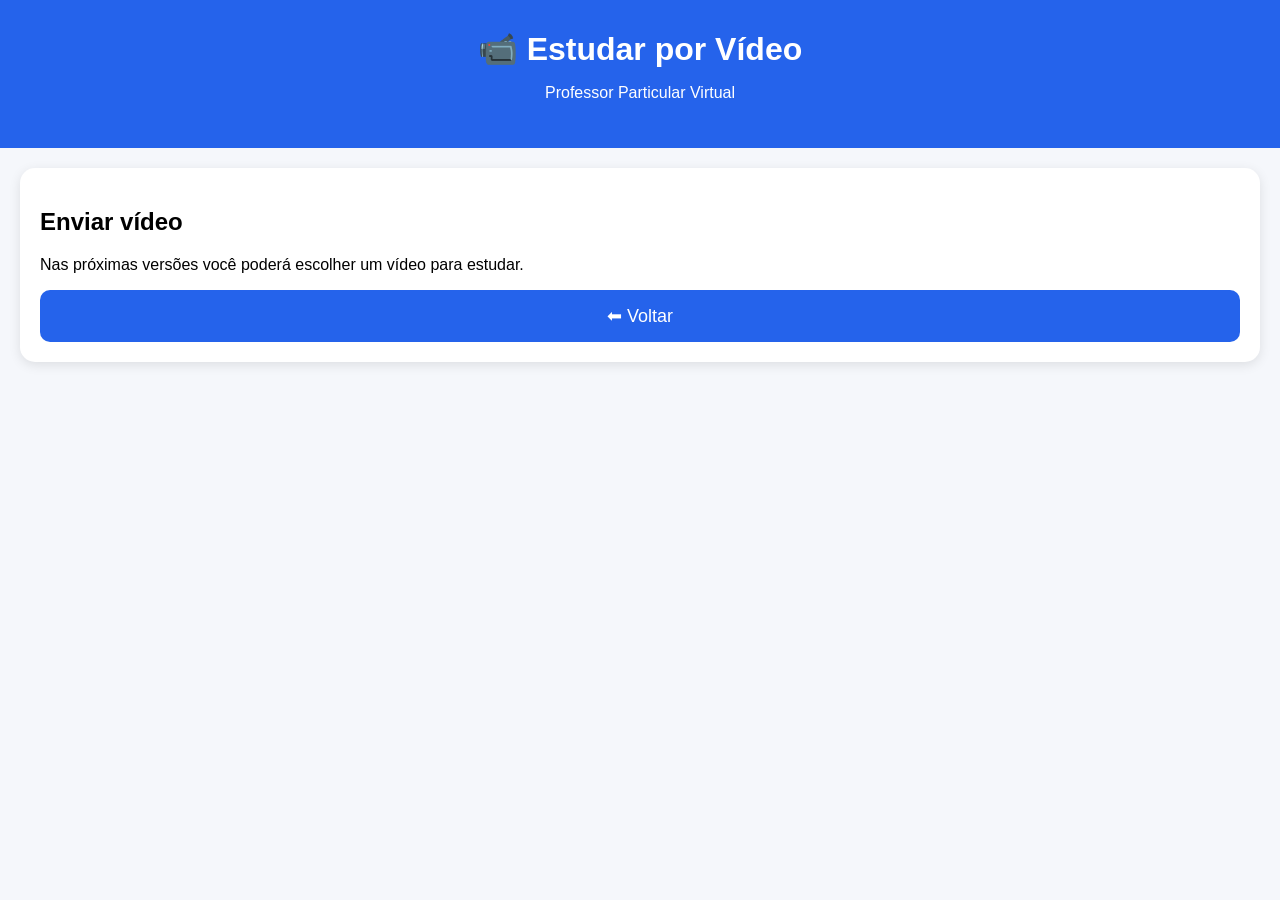
==== pages/estudar.html @ 591b7277 "Primeira página de estudos" ====
<!DOCTYPE html>
<html lang="pt-BR">

<head>

<meta charset="UTF-8">

<meta name="viewport" content="width=device-width, initial-scale=1">

<title>Estudar</title>

<link rel="stylesheet" href="../style.css">

</head>

<body>

<header>

<h1>📹 Estudar por Vídeo</h1>

<p>Professor Particular Virtual</p>

</header>

<main>

<section class="card">

<h2>Enviar vídeo</h2>

<p>Nas próximas versões você poderá escolher um vídeo para estudar.</p>

<button id="voltar">⬅ Voltar</button>

</section>

</main>

<script>

document.getElementById("voltar").onclick=function(){

window.location="../index.html";

}

</script>

</body>

</html>
---- style.css ----
body{
    margin:0;
    padding:0;
    background:#f5f7fb;
    font-family:Arial, Helvetica, sans-serif;
}

header{
    background:#2563eb;
    color:white;
    text-align:center;
    padding:30px;
}

header h1{
    margin:0;
}

main{
    padding:20px;
}

.card{
    background:white;
    border-radius:15px;
    padding:20px;
    margin-bottom:20px;
    box-shadow:0 3px 12px rgba(0,0,0,.1);
}

button{
    width:100%;
    padding:15px;
    border:none;
    border-radius:10px;
    background:#2563eb;
    color:white;
    font-size:18px;
}

button:hover{
    background:#1d4ed8;
}

footer{
    text-align:center;
    color:#666;
    padding:20px;
}
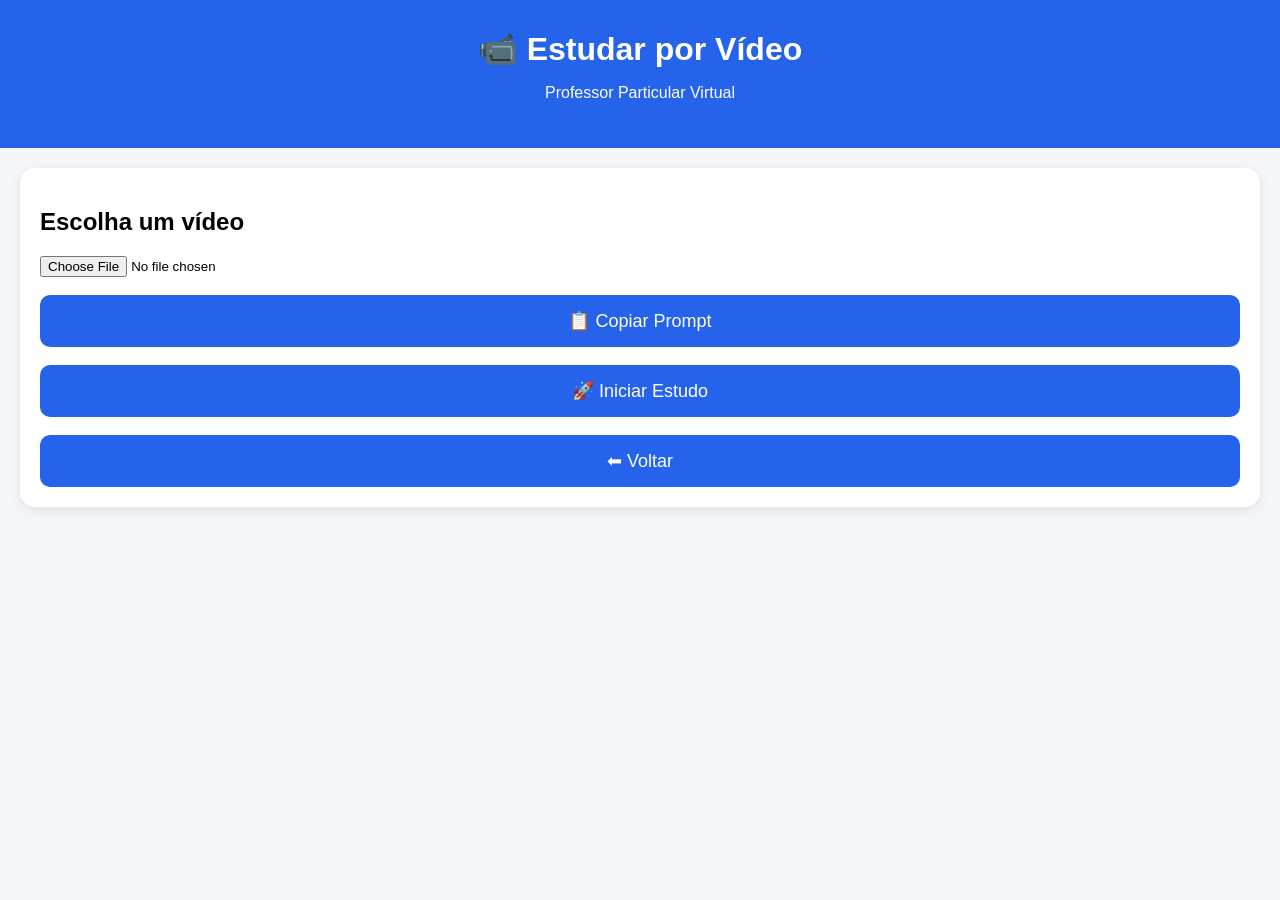
==== commit 5a80a6e5: "Nova tela de estudo" ====
--- a/pages/estudar.html
+++ b/pages/estudar.html
@@ -1,51 +1,53 @@
 <!DOCTYPE html>
 <html lang="pt-BR">
-
 <head>
-
 <meta charset="UTF-8">
-
 <meta name="viewport" content="width=device-width, initial-scale=1">
-
-<title>Estudar</title>
-
+<title>Estudar por Vídeo</title>
 <link rel="stylesheet" href="../style.css">
-
 </head>
 
 <body>
 
 <header>
-
 <h1>📹 Estudar por Vídeo</h1>
-
 <p>Professor Particular Virtual</p>
-
 </header>
 
 <main>
 
 <section class="card">
 
-<h2>Enviar vídeo</h2>
+<h2>Escolha um vídeo</h2>
 
-<p>Nas próximas versões você poderá escolher um vídeo para estudar.</p>
+<input
+type="file"
+accept="video/*"
+id="video">
 
-<button id="voltar">⬅ Voltar</button>
+<br><br>
+
+<button id="copiar">
+📋 Copiar Prompt
+</button>
+
+<br><br>
+
+<button id="iniciar">
+🚀 Iniciar Estudo
+</button>
+
+<br><br>
+
+<button onclick="window.location='../index.html'">
+⬅ Voltar
+</button>
 
 </section>
 
 </main>
 
-<script>
-
-document.getElementById("voltar").onclick=function(){
-
-window.location="../index.html";
-
-}
-
-</script>
+<script src="../js/estudar.js"></script>
 
 </body>
 
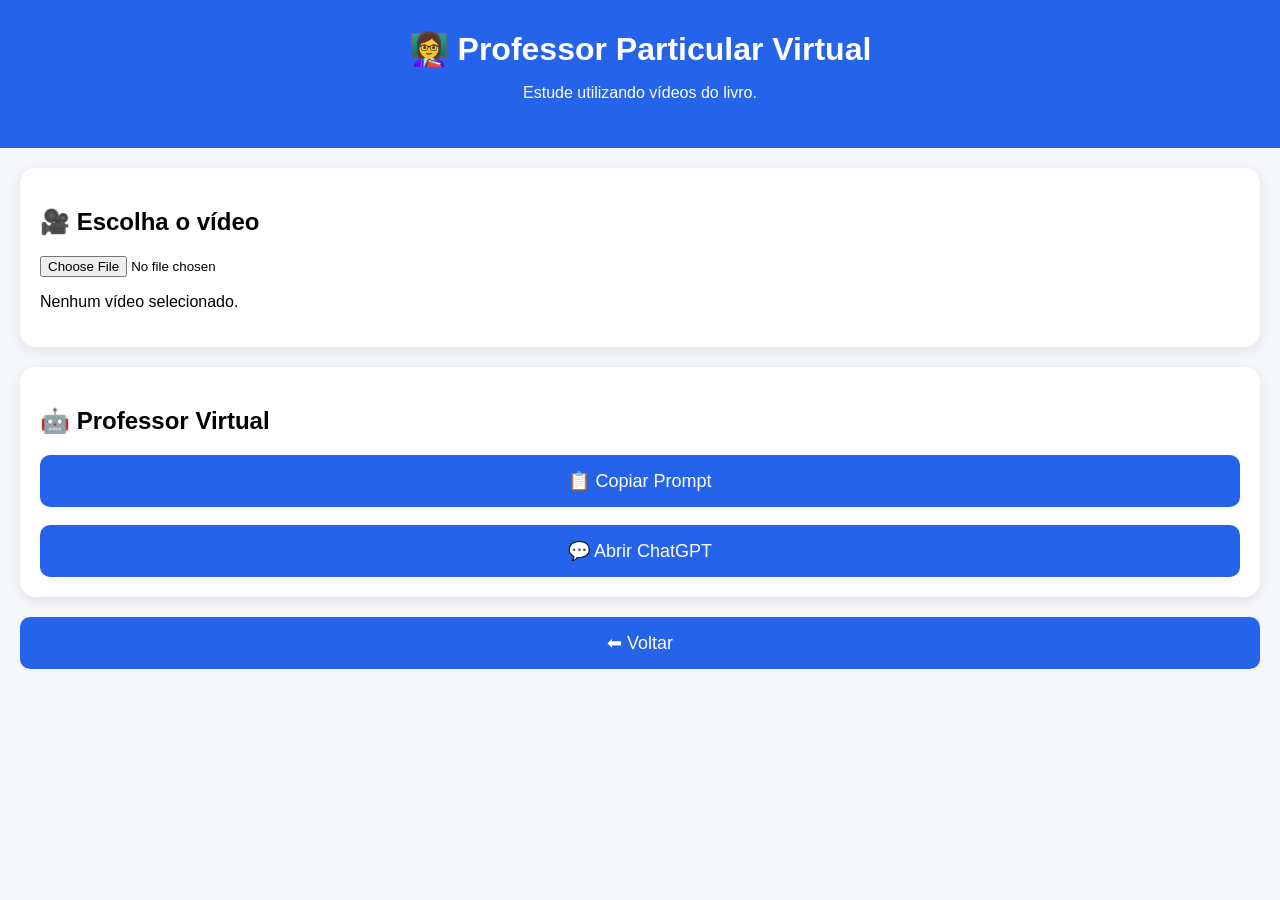
==== commit 59ee4962: "Nova tela Professor Particular Virtual" ====
--- a/pages/estudar.html
+++ b/pages/estudar.html
@@ -1,49 +1,72 @@
 <!DOCTYPE html>
 <html lang="pt-BR">
+
 <head>
+
 <meta charset="UTF-8">
+
 <meta name="viewport" content="width=device-width, initial-scale=1">
-<title>Estudar por Vídeo</title>
+
+<title>Professor Particular Virtual</title>
+
 <link rel="stylesheet" href="../style.css">
+
 </head>
 
 <body>
 
 <header>
-<h1>📹 Estudar por Vídeo</h1>
-<p>Professor Particular Virtual</p>
+
+<h1>👩‍🏫 Professor Particular Virtual</h1>
+
+<p>Estude utilizando vídeos do livro.</p>
+
 </header>
 
 <main>
 
 <section class="card">
 
-<h2>Escolha um vídeo</h2>
+<h2>🎥 Escolha o vídeo</h2>
 
 <input
 type="file"
-accept="video/*"
-id="video">
+id="video"
+accept="video/*">
 
-<br><br>
+<p id="nomeVideo">
+
+Nenhum vídeo selecionado.
+
+</p>
+
+</section>
+
+<section class="card">
+
+<h2>🤖 Professor Virtual</h2>
 
 <button id="copiar">
+
 📋 Copiar Prompt
+
 </button>
 
 <br><br>
 
-<button id="iniciar">
-🚀 Iniciar Estudo
-</button>
+<button id="abrir">
 
-<br><br>
+💬 Abrir ChatGPT
 
-<button onclick="window.location='../index.html'">
-⬅ Voltar
 </button>
 
 </section>
+
+<button onclick="window.location='../index.html'">
+
+⬅ Voltar
+
+</button>
 
 </main>
 
--- a/style.css
+++ b/style.css
@@ -47,3 +47,44 @@
     color:#666;
     padding:20px;
 }
+a.card{
+display:block;
+text-decoration:none;
+color:#222;
+font-size:22px;
+text-align:center;
+}
+
+.avatar{
+
+width:90px;
+
+height:90px;
+
+background:#2563eb;
+
+color:white;
+
+font-size:50px;
+
+border-radius:50%;
+
+display:flex;
+
+align-items:center;
+
+justify-content:center;
+
+margin:auto;
+
+margin-top:25px;
+
+}
+
+.perfil{
+
+text-align:center;
+
+margin-bottom:25px;
+
+}
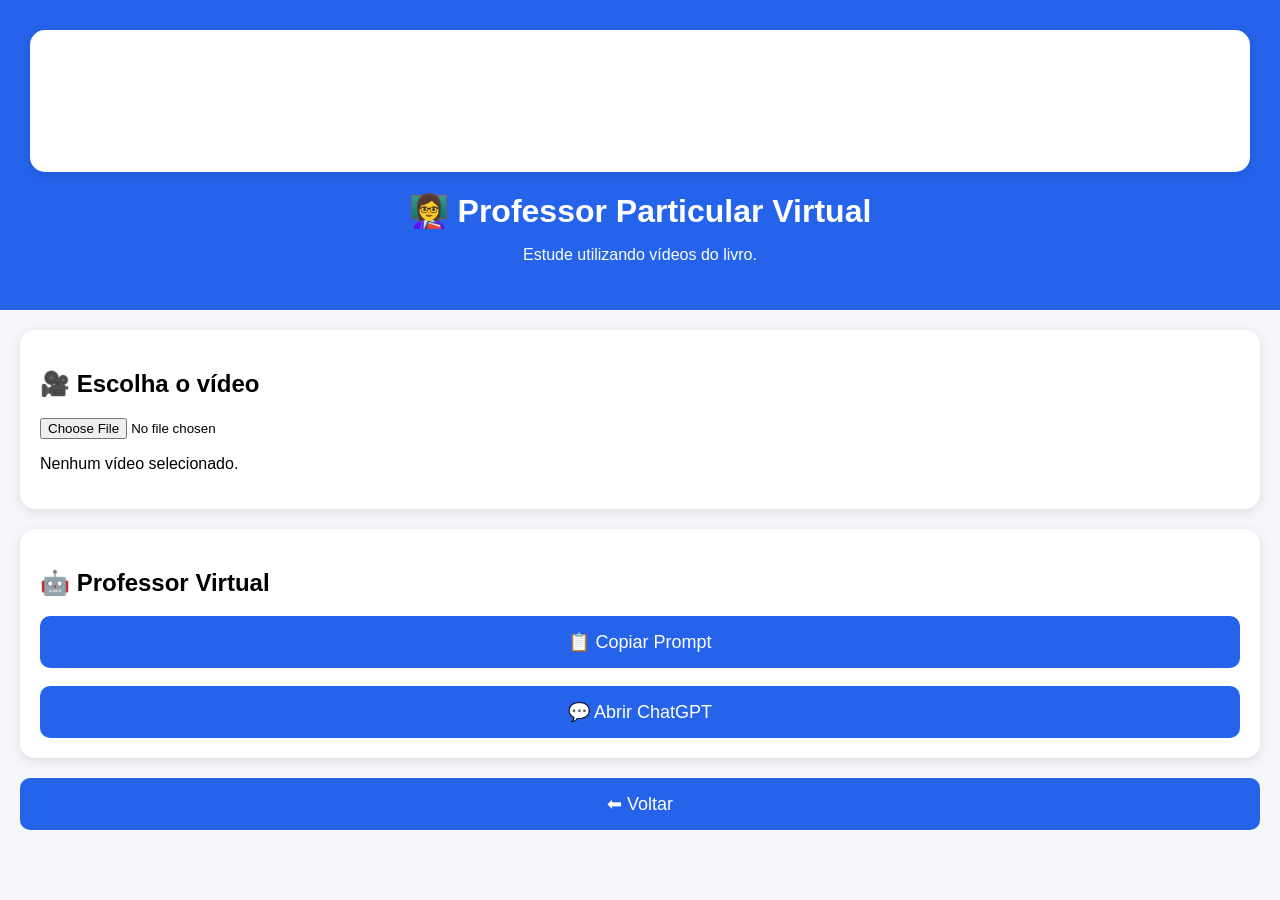
==== commit 2a781ea1: "Mostra estudo atual" ====
--- a/pages/estudar.html
+++ b/pages/estudar.html
@@ -16,7 +16,17 @@
 <body>
 
 <header>
+<section class="card">
 
+<h2 id="tituloEstudo">
+Nenhum estudo carregado
+</h2>
+
+<p id="videoAtual">
+Nenhum vídeo selecionado
+</p>
+
+</section>
 <h1>👩‍🏫 Professor Particular Virtual</h1>
 
 <p>Estude utilizando vídeos do livro.</p>
